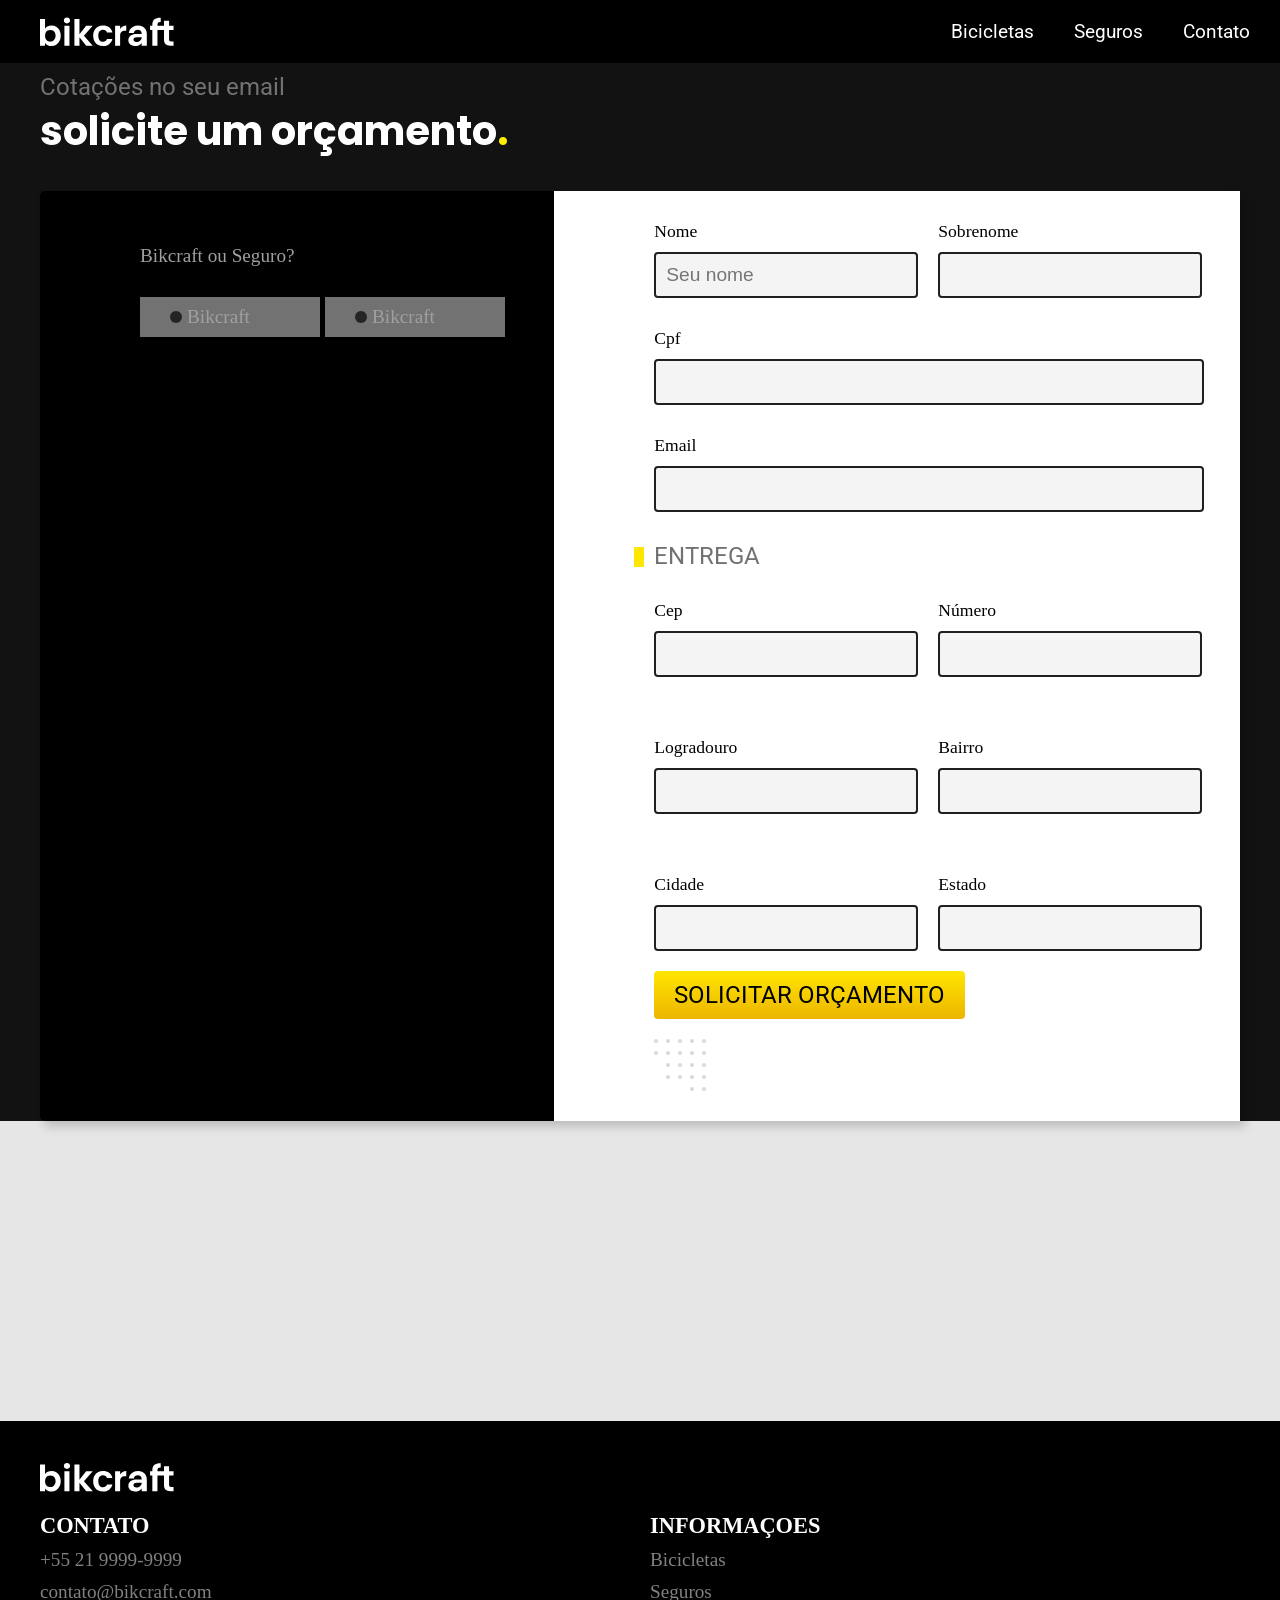
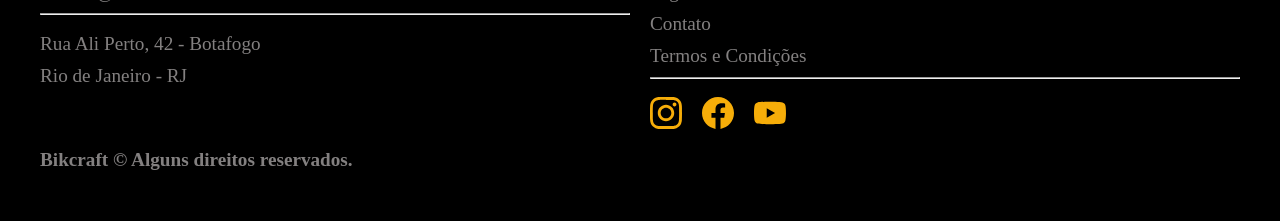
==== grid-3/orçamento/index.html @ d483f3c3 "primeiro commit" ====
<!DOCTYPE html>
<html lang="en">

<head>
  <meta charset="UTF-8">
  <meta name="viewport" content="width=device-width, initial-scale=1.0">
  <title>Document</title>
  <link rel="stylesheet" href="style.css">

  <link rel="preconnect" href="https://fonts.googleapis.com">
  <link rel="preconnect" href="https://fonts.gstatic.com" crossorigin>

  <link href="https://fonts.googleapis.com/css2?family=Poppins:wght@100;200;300;400;500;600;700;800;900&display=swap" rel="stylesheet">

  <link href="https://fonts.googleapis.com/css2?family=Roboto:ital,wght@0,100..900;1,100..900&display=swap" rel="stylesheet">

  <link rel="stylesheet" href="style.css">
</head>

<body>
  <header>
    <img src="../imagens/bikcraft (3).svg" alt="">
    <nav>
      <ul class="menu ">
        <li><a href="./bicicleta/bicicleta.html">Bicicletas</a></li>
        <li><a href="./seguros/index.html">Seguros</a></li>
        <li><a href="#">Contato</a></li>
      </ul>
    </nav>
  </header>
  <div class="bikes">
    <h4 class="subtitulo">Cotações no seu email</h4>
    <h1 class="titulo">solicite um orçamento<span class="ponto">.</span></h1>
  </div>
  <div class="form">
    <div class="formula">
      <div class="fomula1">


        <br><br><br>
        <div class="lojaa">
          <p>Bikcraft ou Seguro?</p>
        </div>
        <div class="flex">
          <div class="clas">
            <div class="circulo"></div>
            <p>Bikcraft</p>
          </div>
          <div class="clas">
            <div class="circulo"></div>
            <p>Bikcraft</p>
          </div>
        </div>
      </div>

      <div class="fomula2">
        <form action="">
          <div class="add">
            <div>
              <label for="nome">Nome</label>
              <input type="text" name="nome" id="nome" placeholder="Seu nome">
            </div>
            <div>
              <label for="telefone">Sobrenome</label>
              <input type="text" name="telefone" id="telefone">
            </div>
          </div>
          <div class="email">
            <label for="cpf">Cpf</label>
            <input type="text" name="cpf" id="cpf">
          </div>
          <div class="email">
            <label for="email">Email</label>
            <input type="text" name="email">

            <div class="entrega">
              <p class="entre subtitulo">ENTREGA</p>
            </div>


          </div>
          <div class="add">
            <div>
              <label for="cep">Cep</label>
              <input type="text" name="cep" id="cep">
            </div>
            <div>
              <label for="numero">Número</label>
              <input type="text" name="numero" id="numero">
            </div>

          </div>

          <div class="add">
            <div>
              <label for="Logradouro">Logradouro</label>
              <input type="text" name="Logradouro" id="Logradouro">
            </div>
            <div>
              <label for="Bairro">Bairro</label>
              <input type="text" name="Bairro" id="Bairro">
            </div>
          </div>
          <div class="add">
            <div>
              <label for="Cidade">Cidade</label>
              <input type="text" name="Cidade" id="Cidade">
            </div>
            <div>
              <label for="Estado">Estado</label>
              <input type="text" name="Estado" id="Estado">
            </div>
          </div>
          <a href="index.orcamento" class="btn subtitulo">SOLICITAR ORÇAMENTO</a>
          <img src="../imagens/bottom-left.svg" alt="" class="imgs">
        </form>
      </div>
    </div>
  </div>

  <div class="footer">
    <img src="../imagens/bikcraft (3).svg" alt="" class="footertitulo">
    <div>
      <h6>CONTATO</h6>
      <p>+55 21 9999-9999</p>
      <p> contato@bikcraft.com</p>
      <hr class="hr">
      <br>
      <p>Rua Ali Perto, 42 - Botafogo</p>
      <p>Rio de Janeiro - RJ</p>
    </div>
    <div>
      <h6>INFORMAÇOES</h6>
      <p>Bicicletas </p>
      <p> Seguros</p>
      <p> Contato</p>

      <p>Termos e Condições</p>
      <hr class="hr">
      <br>
      <div class="flex1">
        <img src="../imagens/instagram.svg" alt="">
        <img src="../imagens/facebook.svg" alt="">
        <img src="../imagens/youtube.svg" alt="">
      </div>
    </div>

    <h3>Bikcraft © Alguns direitos reservados.</h3>

  </div>
</body>

</html>
---- grid-3/orçamento/style.css ----
* {
  margin: 0px;
  padding: 0px;
}
img {
  max-width: 100%;
  display: block;
}
header {
  background: #000;
  display: flex;
  justify-content: space-between;
  flex-wrap: wrap;
}
header img {
  margin-left: 40px;
}
body {
  background: rgb(231, 230, 231);
}
.menu {
  padding: 10px;
  display: flex;
  font-size: 1.2rem;
  gap: 20px;
  padding: 20px;
  align-items: center;
}

.menu a {
  text-decoration: none;
  color: #fff;
  padding: 10px;
  font-family: "Roboto", sans-serif;
}
.menu a:hover {
  color: #000000;
  background: rgb(255, 255, 0);
  padding: 10px;
  border-radius: 10px;
}
.bikes {
  background: #121212;
  color: white;
  display: grid;
  align-items: center;
  /* padding-left: 40px; */
  /* height: 20px; */
}
.bikes h4 {
  margin-left: 40px;
}
.bikes h4 {
  padding-top: 10px;
}
.bikes h1 {
  padding: 0px;
  margin-bottom: 30px;
}

.subtitulo {
  font-family: "Roboto", sans-serif;
  color: #727272;
  font-weight: normal;
  font-size: 1.5rem;
}
.titulo {
  font-family: "Poppins", sans-serif;
  /* font-weight: 500; */
  font-size: 2.5rem;
  margin-left: 40px;
}
.form {
  background: #121212;
  /* height: 300px; */
  margin-bottom: 300px;
}
@media (max-width: 800px) {
  .form {
    height: 100%;
  }
}
.formula {
  display: grid;
  grid-template-columns: 3fr 4fr;
  justify-content: center;
  margin-left: 40px;
  box-shadow: 5px 5px 10px rgba(0, 0, 0, 0.2);
  margin-right: 40px;
}
@media (max-width: 800px) {
  .formula {
    grid-template-columns: 1fr;
  }
  .form {
    background: #121212;
    height: 300px;
    /* margin-bottom: 850px; */
    margin: 0px;
  }
}
.fomula1 {
  background: #000000;
  color: white;
  padding-left: 100px;
  border-radius: 5px 0px 0px 5px;
}
.fomula1 h3 {
  margin-bottom: 30px;
  margin-top: 30px;
  font-size: 1.5rem;
  color: white;
}
.fomula2 {
  background: #fff;
  padding-left: 100px;
  /* display: flex; */
}

.fomula1 p {
  color: #a0a0a0;
  font-size: 1.2rem;
}
.lojaa {
  display: flex;
  /* justify-content: center; */
  gap: 3px;
  margin-bottom: 30px;
  color: #cacaca;
}
.loja a {
  text-decoration: none;
  font-size: 1.5rem;
  color: #e4e4e4;
}
.img {
  display: flex;
  gap: 20px;
  justify-content: start;
  /* margin-bottom: 30px; */
}
.imgs {
  display: flex;
  gap: 20px;
  justify-content: start;
  margin-bottom: 30px;
  margin-top: 30px;
}

.form label,
textarea {
  display: block;
  margin-bottom: 10px;
  font-size: 1.1rem;
}

input {
  font-size: 1.2rem;
  padding: 10px;
  border-radius: 4px;
  margin-bottom: 30px;
  border: 2px solid rgb(32, 32, 32);
  background: #f5f4f4;
}
.add {
  display: flex;
  /* justify-self: center; */
  gap: 20px;
  margin-top: 30px;
}
@media (max-width: 800px) {
  .fomula2 {
    height: 540px;
    margin: 0px;
    padding-left: 10px;
  }
}
.email input {
  width: 550px;
  box-sizing: border-box;
}
@media (max-width: 800px) {
  .email input {
    width: 500px;
  }
  .email input {
    /* width: 270px; */
    box-sizing: border-box;
    display: block;
  }
}
.btn {
  text-decoration: none;
  color: #000;
  background: linear-gradient(rgb(255, 230, 0), rgb(236, 181, 0));
  padding: 10px 20px;
  border-radius: 4px;
}

.btn:hover {
  background: linear-gradient(rgb(255, 230, 0), rgb(211, 162, 0));
}
label {
  display: block;
  margin-bottom: 10px;
}

textarea {
  font-size: 1.2rem;
  padding: 10px;
  margin-bottom: 30px;
  background: #f5f4f4;
  border: 2px solid rgb(32, 32, 32);
}
input:hover {
  background: #727272;
}
.grids {
  display: grid;
  grid-template-columns: 1fr 1fr;
  border-left: 2px solid rgb(219, 219, 219);
}
.flex {
  display: flex;
  gap: 5px;
}

.ponto {
  color: #ffee00;
}
.footer {
  background: #000;
  color: white;
  margin: 0px;
  padding: 40px;
  display: grid;
  grid-template-columns: 1fr 1fr 1fr;
  /* align-items: center; */
  gap: 20px;
}

.footer h6 {
  font-size: 1.4rem;
  margin-bottom: 10px;
}
.footer p,
h3 {
  color: #838080;
  margin-bottom: 10px;
  font-size: 1.2rem;
}
.footer {
  grid-template-columns: 1fr 1fr;
}
.footer img {
  grid-column: 1/-1;
  /* background-color: #3a0061; */
}
.flex1 {
  display: flex;
  gap: 20px;
}
.clas {
  background: #727272;
  width: 150px;
  height: 40px;
  align-items: center;
  display: flex;
  padding-left: 30px;
  /* justify-content: center; */
}
.circulo {
  /* margin-top: 5px; */
  margin-right: 5px;
  width: 12px;
  height: 12px;
  background-color: rgb(36, 36, 36);
  border-radius: 50%;
}
.entre {
  position: relative;
}

.entre::before {
  position: absolute;
  content: "";
  width: 10px;
  height: 20px;
  background: #ffe600;
  left: -20px;
  top: 5px;
}
.inform a {
  display: block;
  color: #838080;
  text-decoration: none;
  font-size: 1.1rem;
}
---- grid-3/orçamento/style.css ----
* {
  margin: 0px;
  padding: 0px;
}
img {
  max-width: 100%;
  display: block;
}
header {
  background: #000;
  display: flex;
  justify-content: space-between;
  flex-wrap: wrap;
}
header img {
  margin-left: 40px;
}
body {
  background: rgb(231, 230, 231);
}
.menu {
  padding: 10px;
  display: flex;
  font-size: 1.2rem;
  gap: 20px;
  padding: 20px;
  align-items: center;
}

.menu a {
  text-decoration: none;
  color: #fff;
  padding: 10px;
  font-family: "Roboto", sans-serif;
}
.menu a:hover {
  color: #000000;
  background: rgb(255, 255, 0);
  padding: 10px;
  border-radius: 10px;
}
.bikes {
  background: #121212;
  color: white;
  display: grid;
  align-items: center;
  /* padding-left: 40px; */
  /* height: 20px; */
}
.bikes h4 {
  margin-left: 40px;
}
.bikes h4 {
  padding-top: 10px;
}
.bikes h1 {
  padding: 0px;
  margin-bottom: 30px;
}

.subtitulo {
  font-family: "Roboto", sans-serif;
  color: #727272;
  font-weight: normal;
  font-size: 1.5rem;
}
.titulo {
  font-family: "Poppins", sans-serif;
  /* font-weight: 500; */
  font-size: 2.5rem;
  margin-left: 40px;
}
.form {
  background: #121212;
  /* height: 300px; */
  margin-bottom: 300px;
}
@media (max-width: 800px) {
  .form {
    height: 100%;
  }
}
.formula {
  display: grid;
  grid-template-columns: 3fr 4fr;
  justify-content: center;
  margin-left: 40px;
  box-shadow: 5px 5px 10px rgba(0, 0, 0, 0.2);
  margin-right: 40px;
}
@media (max-width: 800px) {
  .formula {
    grid-template-columns: 1fr;
  }
  .form {
    background: #121212;
    height: 300px;
    /* margin-bottom: 850px; */
    margin: 0px;
  }
}
.fomula1 {
  background: #000000;
  color: white;
  padding-left: 100px;
  border-radius: 5px 0px 0px 5px;
}
.fomula1 h3 {
  margin-bottom: 30px;
  margin-top: 30px;
  font-size: 1.5rem;
  color: white;
}
.fomula2 {
  background: #fff;
  padding-left: 100px;
  /* display: flex; */
}

.fomula1 p {
  color: #a0a0a0;
  font-size: 1.2rem;
}
.lojaa {
  display: flex;
  /* justify-content: center; */
  gap: 3px;
  margin-bottom: 30px;
  color: #cacaca;
}
.loja a {
  text-decoration: none;
  font-size: 1.5rem;
  color: #e4e4e4;
}
.img {
  display: flex;
  gap: 20px;
  justify-content: start;
  /* margin-bottom: 30px; */
}
.imgs {
  display: flex;
  gap: 20px;
  justify-content: start;
  margin-bottom: 30px;
  margin-top: 30px;
}

.form label,
textarea {
  display: block;
  margin-bottom: 10px;
  font-size: 1.1rem;
}

input {
  font-size: 1.2rem;
  padding: 10px;
  border-radius: 4px;
  margin-bottom: 30px;
  border: 2px solid rgb(32, 32, 32);
  background: #f5f4f4;
}
.add {
  display: flex;
  /* justify-self: center; */
  gap: 20px;
  margin-top: 30px;
}
@media (max-width: 800px) {
  .fomula2 {
    height: 540px;
    margin: 0px;
    padding-left: 10px;
  }
}
.email input {
  width: 550px;
  box-sizing: border-box;
}
@media (max-width: 800px) {
  .email input {
    width: 500px;
  }
  .email input {
    /* width: 270px; */
    box-sizing: border-box;
    display: block;
  }
}
.btn {
  text-decoration: none;
  color: #000;
  background: linear-gradient(rgb(255, 230, 0), rgb(236, 181, 0));
  padding: 10px 20px;
  border-radius: 4px;
}

.btn:hover {
  background: linear-gradient(rgb(255, 230, 0), rgb(211, 162, 0));
}
label {
  display: block;
  margin-bottom: 10px;
}

textarea {
  font-size: 1.2rem;
  padding: 10px;
  margin-bottom: 30px;
  background: #f5f4f4;
  border: 2px solid rgb(32, 32, 32);
}
input:hover {
  background: #727272;
}
.grids {
  display: grid;
  grid-template-columns: 1fr 1fr;
  border-left: 2px solid rgb(219, 219, 219);
}
.flex {
  display: flex;
  gap: 5px;
}

.ponto {
  color: #ffee00;
}
.footer {
  background: #000;
  color: white;
  margin: 0px;
  padding: 40px;
  display: grid;
  grid-template-columns: 1fr 1fr 1fr;
  /* align-items: center; */
  gap: 20px;
}

.footer h6 {
  font-size: 1.4rem;
  margin-bottom: 10px;
}
.footer p,
h3 {
  color: #838080;
  margin-bottom: 10px;
  font-size: 1.2rem;
}
.footer {
  grid-template-columns: 1fr 1fr;
}
.footer img {
  grid-column: 1/-1;
  /* background-color: #3a0061; */
}
.flex1 {
  display: flex;
  gap: 20px;
}
.clas {
  background: #727272;
  width: 150px;
  height: 40px;
  align-items: center;
  display: flex;
  padding-left: 30px;
  /* justify-content: center; */
}
.circulo {
  /* margin-top: 5px; */
  margin-right: 5px;
  width: 12px;
  height: 12px;
  background-color: rgb(36, 36, 36);
  border-radius: 50%;
}
.entre {
  position: relative;
}

.entre::before {
  position: absolute;
  content: "";
  width: 10px;
  height: 20px;
  background: #ffe600;
  left: -20px;
  top: 5px;
}
.inform a {
  display: block;
  color: #838080;
  text-decoration: none;
  font-size: 1.1rem;
}
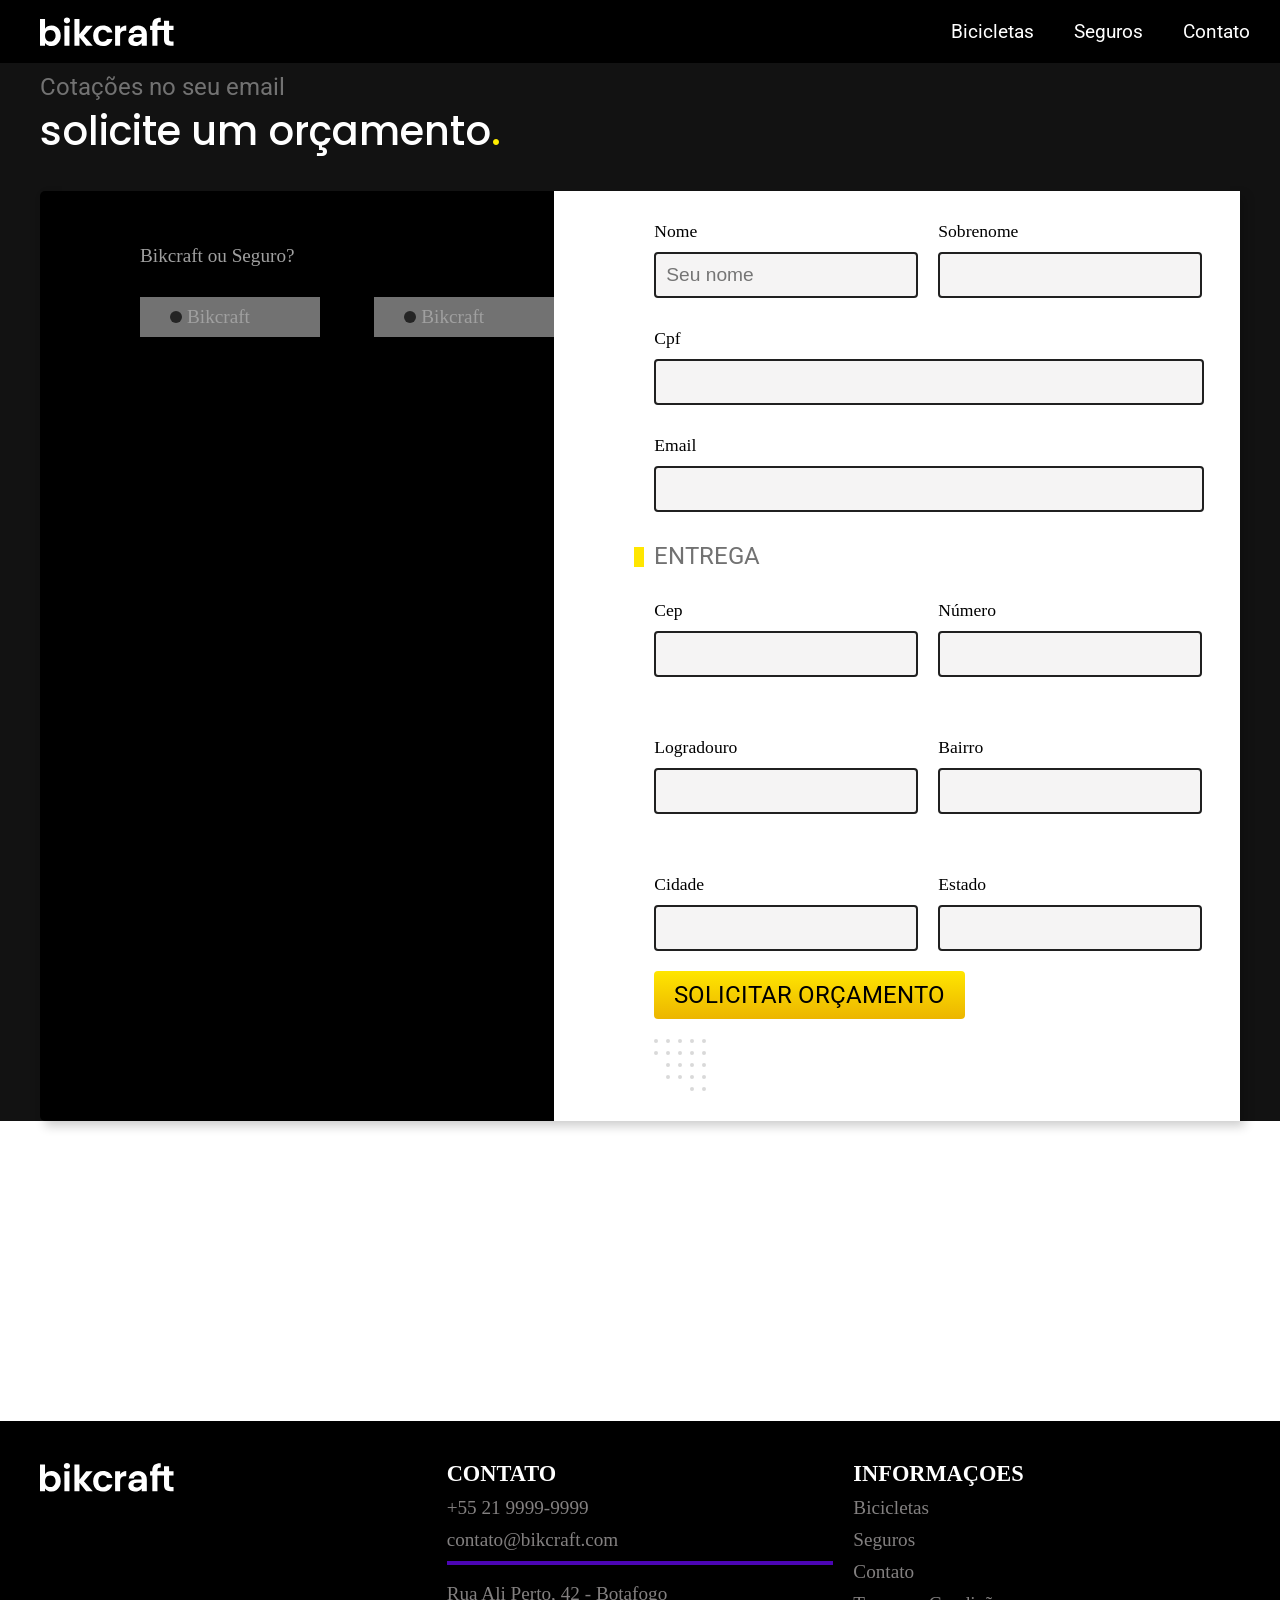
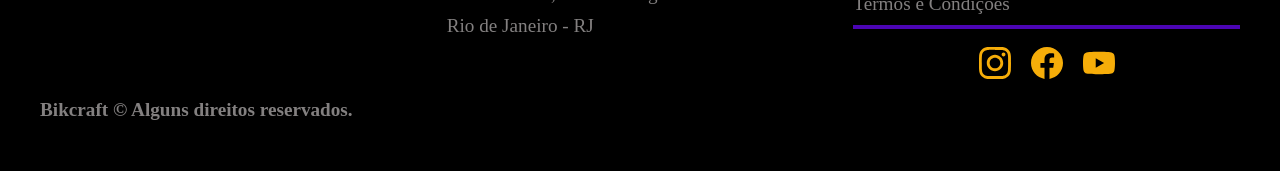
==== commit 02b96ecc: "novo background" ====
--- a/grid-3/orçamento/index.html
+++ b/grid-3/orçamento/index.html
@@ -6,6 +6,7 @@
   <meta name="viewport" content="width=device-width, initial-scale=1.0">
   <title>Document</title>
   <link rel="stylesheet" href="style.css">
+  <link rel="stylesheet" href="../style.css">
 
   <link rel="preconnect" href="https://fonts.googleapis.com">
   <link rel="preconnect" href="https://fonts.gstatic.com" crossorigin>
--- a/grid-3/orçamento/style.css
+++ b/grid-3/orçamento/style.css
@@ -1,44 +1,6 @@
-* {
-  margin: 0px;
-  padding: 0px;
-}
-img {
-  max-width: 100%;
-  display: block;
-}
-header {
-  background: #000;
-  display: flex;
-  justify-content: space-between;
-  flex-wrap: wrap;
-}
-header img {
-  margin-left: 40px;
-}
-body {
-  background: rgb(231, 230, 231);
-}
-.menu {
-  padding: 10px;
-  display: flex;
-  font-size: 1.2rem;
-  gap: 20px;
-  padding: 20px;
-  align-items: center;
-}
-
-.menu a {
-  text-decoration: none;
-  color: #fff;
-  padding: 10px;
-  font-family: "Roboto", sans-serif;
-}
-.menu a:hover {
-  color: #000000;
-  background: rgb(255, 255, 0);
-  padding: 10px;
-  border-radius: 10px;
-}
+@import "./global/global.css";
+@import "./global/header.css";
+
 .bikes {
   background: #121212;
   color: white;
@@ -228,34 +190,7 @@
 .ponto {
   color: #ffee00;
 }
-.footer {
-  background: #000;
-  color: white;
-  margin: 0px;
-  padding: 40px;
-  display: grid;
-  grid-template-columns: 1fr 1fr 1fr;
-  /* align-items: center; */
-  gap: 20px;
-}
-
-.footer h6 {
-  font-size: 1.4rem;
-  margin-bottom: 10px;
-}
-.footer p,
-h3 {
-  color: #838080;
-  margin-bottom: 10px;
-  font-size: 1.2rem;
-}
-.footer {
-  grid-template-columns: 1fr 1fr;
-}
-.footer img {
-  grid-column: 1/-1;
-  /* background-color: #3a0061; */
-}
+
 .flex1 {
   display: flex;
   gap: 20px;
--- a/grid-3/style.css
+++ b/grid-3/style.css
@@ -0,0 +1,526 @@
+header {
+  background: #000;
+  display: flex;
+  justify-content: space-between;
+  flex-wrap: wrap;
+}
+header img {
+  margin-left: 40px;
+}
+.menu {
+  padding: 10px;
+  display: flex;
+  font-size: 1.2rem;
+  gap: 20px;
+  padding: 20px;
+  align-items: center;
+}
+
+.menu a {
+  text-decoration: none;
+  color: #fff;
+  padding: 10px;
+  font-family: "Roboto", sans-serif;
+}
+.menu a:hover {
+  color: #000000;
+  background: rgb(255, 255, 0);
+  padding: 10px;
+  border-radius: 10px;
+}
+* {
+  margin: 0px;
+  padding: 0px;
+}
+
+.teste {
+  background: #000;
+  display: grid;
+  grid-template-columns: 1fr 1fr;
+  height: 500px;
+  align-items: center;
+  gap: 10px;
+  margin-bottom: 140px;
+  justify-content: center;
+}
+.teste h2 {
+  color: white;
+  font-size: 3rem;
+  margin-bottom: 30px;
+  max-width: 15ch;
+  font-weight: bolder;
+}
+.teste p {
+  color: #b5b4b4;
+  font-size: 1.4rem;
+  text-align: center;
+  font-style: normal;
+  margin-left: 20px;
+  margin-right: 2vw;
+}
+
+.cont {
+  display: flex;
+  flex-direction: column;
+  align-items: center;
+}
+.btn {
+  text-align: center;
+  background: linear-gradient(#ffbb00);
+  color: #383600;
+  font-family: "Roboto", sans-serif;
+  text-decoration: none;
+  width: 200px;
+  border-radius: 10px;
+  padding: 10px 20px;
+  margin-top: 20px;
+  font-size: 1.4rem;
+  font-weight: bold;
+}
+.btn:hover {
+  background: linear-gradient(rgb(36, 0, 90));
+  color: white;
+}
+.teste img {
+  grid-column: 2;
+  height: 600px;
+  object-fit: cover;
+  object-position: top center;
+  width: 350px;
+  border-radius: 10px;
+}
+@media (max-width: 800px) {
+  .teste {
+    grid-template-columns: 1fr;
+    height: auto;
+  }
+
+  .teste img {
+    grid-column: 1;
+    width: 100%;
+    max-width: none;
+    height: 400px;
+    object-fit: cover;
+    justify-self: center;
+  }
+}
+
+.fotos {
+  display: grid;
+  /* grid-template-columns: repeat(auto-fit, minmax(300px, 1fr)); */
+  grid-template-columns: 1fr 1fr 1fr;
+  gap: 20px;
+  margin: 30px;
+}
+@media (max-width: 800px) {
+  .fotos {
+    display: flex;
+    gap: 20px;
+    overflow-x: auto;
+    padding: 20px;
+  }
+  .btn {
+    padding: 10px;
+  }
+  .fotos > div {
+    min-width: 300px;
+  }
+  .fotos img {
+    width: 300px;
+    height: 300px;
+    object-fit: cover;
+    border-radius: 10px;
+  }
+}
+.escolha h2 {
+  text-align: left;
+  margin-left: 30px;
+  font-size: 3.5rem;
+  font-weight: bold;
+  position: relative;
+}
+
+.escolha h2::before {
+  content: "";
+  left: 10px;
+  width: 15px;
+  height: 80px;
+  rotate: 50deg;
+  z-index: -1;
+  border-radius: 5px;
+  background: rgb(255, 251, 4);
+  position: absolute;
+}
+img {
+  max-width: 100%;
+  display: block;
+}
+.fotos img {
+  border-radius: 10px;
+}
+img {
+  z-index: 2;
+}
+.escolha {
+  text-align: center;
+}
+
+.escolha h3 {
+  position: relative;
+  font-size: 2.5rem;
+  display: inline-block;
+}
+.escolha h4 {
+  font-size: 1.5rem;
+  color: #838080;
+}
+.escolha h3::before {
+  content: "";
+  position: absolute;
+  width: 20px;
+  height: 10px;
+  background: #ffbb00;
+  /* border-radius: 50%; */
+  left: -25px;
+  top: 50%;
+  transform: translateY(-50%);
+}
+.com {
+  text-decoration: none;
+  color: black;
+  padding: 10px 20px;
+  border-radius: 10px;
+  display: inline-block;
+  background: #ffbb00;
+  font-size: 1.5rem;
+}
+.com:hover {
+  background: #9900ff;
+  color: #fff;
+}
+img {
+  max-width: 100%;
+  display: block;
+}
+.leonidas {
+  background: #000;
+  color: white;
+  height: 600px;
+  margin-top: 50px;
+  display: grid;
+  grid-template-columns: 1fr 1fr;
+  align-items: center;
+  padding: 0px 0 80px 30px;
+  margin-bottom: 100px;
+}
+.pe {
+  margin-top: 10px;
+  margin-bottom: 10px;
+  font-size: 1.3rem;
+  font-family: "Roboto", sans-serif;
+  font-weight: 400;
+  color: #a39999;
+}
+.pee {
+  color: #cacaca;
+}
+.ponto {
+  color: #ffbb00;
+}
+.bbtn {
+  color: #ffbb00;
+  font-size: 1.9rem;
+}
+.bbtn:hover {
+  color: #9900ff;
+}
+.leonidas-texto {
+  max-width: 450px;
+}
+.leonidas-img {
+  width: 100%;
+  height: 720px;
+  object-fit: cover;
+  grid-column: 2;
+  grid-row: 1/-1;
+}
+.algum {
+  display: flex;
+  /* justify-content: center; */
+  margin: 20px;
+  justify-content: center;
+  gap: 10px;
+  max-width: 450px;
+  /* background: #9900ff; */
+  padding: 0px;
+}
+.algum img {
+  justify-self: center;
+}
+.algum h4 {
+  font-size: 1.5rem;
+  text-align: center;
+}
+.algum p {
+  color: #b5b4b4;
+  text-align: center;
+}
+
+.leonidas h3 {
+  font-size: 2.5rem;
+  color: white;
+  font-weight: bold;
+}
+.algum img {
+  max-width: 100%;
+  display: block;
+}
+h4 {
+  font-size: 3.5rem;
+  margin-left: 30px;
+}
+.parceiros {
+  display: grid;
+  gap: 20px;
+  grid-template-columns: repeat(4, 1fr);
+  /* margin: 30px; */
+  padding: 20px;
+  margin: 20px;
+  margin-bottom: 30px;
+}
+.parceiros img {
+  width: 150px;
+}
+.estilo {
+  border: 3px solid #ddd;
+}
+.parceiros img {
+  width: 150px;
+  padding: 30px;
+  justify-self: center;
+
+  border-right: 4px solid #ddd;
+
+  border-bottom: 4px solid #ddd;
+}
+.caixa {
+  box-shadow: inset 0 -10px 15px rgba(0, 0, 0, 0.5);
+}
+@media (max-width: 800px) {
+  .leonidas {
+    display: flex;
+    justify-content: center;
+    flex-wrap: wrap;
+  }
+  .leonidas img {
+    display: none;
+  }
+  .algum {
+    /* text-align: start; */
+    /* background: #9900ff; */
+    display: block;
+  }
+  .parceiros {
+    display: grid;
+    grid-template-columns: 1fr 1fr;
+  }
+  .estilo {
+    display: none;
+  }
+}
+.avaliacao {
+  display: grid;
+  grid-template-columns: 1fr 1fr;
+  align-items: center;
+  gap: 20px;
+  background: #ffbb00;
+  /* margin-bottom: 50px; */
+}
+@media (max-width: 800px) {
+  .avaliacao {
+    grid-template-columns: 1fr;
+  }
+  .avaliacao img {
+    width: 100%;
+    height: 200px;
+    object-fit: cover;
+  }
+}
+
+.aspas {
+  /* font-size: 2.3rem; */
+  color: #886400;
+  margin-left: -10px;
+  font-weight: bold;
+  font-size: 2rem;
+}
+.avaliacao h4 {
+  font-size: 1.5rem;
+}
+.ana {
+  margin-top: 20px;
+  color: #886400;
+  font-size: 1.3rem;
+}
+.seguros {
+  background: #121212;
+  height: 600px;
+}
+@media (max-width: 800px) {
+  .seguros {
+    height: 100%;
+  }
+}
+.seguros h4 {
+  color: white;
+}
+.segu {
+  display: grid;
+  grid-template-columns: 1fr 1fr;
+  /* justify-content: center; */
+  gap: 20px;
+  align-items: center;
+  color: white;
+  margin: 50px;
+  /* height: 600px; */
+}
+.seguro-fle {
+  background: #000;
+  padding: 50px;
+  border-radius: 5px;
+  font-size: 1.4rem;
+}
+
+.seguro-fle h5 {
+  color: #ffbb00;
+}
+.seguro h5 {
+  color: #838080;
+}
+.seguro {
+  background: #000;
+  padding: 30px;
+  border-radius: 5px;
+  font-size: 1.4rem;
+}
+.mensal {
+  text-align: end;
+  color: #838080;
+  font-size: 1.4rem;
+}
+.flex {
+  display: flex;
+  font-size: 3rem;
+  margin-bottom: 10px;
+  justify-content: space-between;
+}
+.seguro p,
+.seguro-fle p {
+  display: flex;
+  align-items: center;
+  gap: 10px;
+  margin-bottom: 10px;
+}
+
+.seguro p img,
+.seguro-fle p img {
+  width: 16px;
+  height: 16px;
+}
+@media (max-width: 700px) {
+  .segu {
+    grid-template-columns: 1fr;
+  }
+}
+.bt {
+  text-decoration: none;
+  color: white;
+  padding: 10px 20px;
+  border-radius: 5px;
+  margin-left: 10px;
+  background: #2e2e2e;
+  font-weight: bold;
+}
+.bt:hover {
+  background: #272323;
+}
+.btnn {
+  text-decoration: none;
+  color: black;
+  padding: 10px 20px;
+  border-radius: 5px;
+
+  margin-left: 10px;
+  background: #ffbb00;
+  font-weight: bold;
+}
+.btnn:hover {
+  background: #c79200;
+}
+.footer {
+  background: #000;
+  color: white;
+  margin: 0px;
+  padding: 40px;
+  display: grid;
+  grid-template-columns: 1fr 1fr 1fr;
+  /* align-items: center; */
+  gap: 20px;
+}
+
+.footer h6 {
+  font-size: 1.4rem;
+  margin-bottom: 10px;
+}
+.footer p,
+h3 {
+  color: #838080;
+  margin-bottom: 10px;
+  font-size: 1.2rem;
+}
+.flex1 {
+  display: flex;
+  justify-content: center;
+  align-items: center;
+  gap: 20px;
+  /* justify-content: center; */
+  /* background: #9900ff; */
+}
+
+.flex1 img:hover {
+  background: #3a0061;
+  padding: 3px;
+  border-radius: 10px;
+}
+.hr {
+  border: 2px solid rgb(75, 5, 180);
+}
+@media (max-width: 800px) {
+  .hr {
+    display: none;
+  }
+  .flex1 {
+    justify-content: start;
+  }
+  .footer {
+    grid-template-columns: 1fr 1fr;
+  }
+  .footer img {
+    grid-column: 1/-1;
+    /* background-color: #3a0061; */
+  }
+}
+.titulo {
+  font-family: "Poppins", sans-serif;
+  font-weight: 500;
+  font-style: normal;
+}
+.subtitulo {
+  font-family: "Roboto", sans-serif;
+}
+.inform a {
+  display: block;
+  color: #838080;
+  text-decoration: none;
+  font-size: 1.1rem;
+}
--- a/grid-3/orçamento/style.css
+++ b/grid-3/orçamento/style.css
@@ -1,44 +1,6 @@
-* {
-  margin: 0px;
-  padding: 0px;
-}
-img {
-  max-width: 100%;
-  display: block;
-}
-header {
-  background: #000;
-  display: flex;
-  justify-content: space-between;
-  flex-wrap: wrap;
-}
-header img {
-  margin-left: 40px;
-}
-body {
-  background: rgb(231, 230, 231);
-}
-.menu {
-  padding: 10px;
-  display: flex;
-  font-size: 1.2rem;
-  gap: 20px;
-  padding: 20px;
-  align-items: center;
-}
-
-.menu a {
-  text-decoration: none;
-  color: #fff;
-  padding: 10px;
-  font-family: "Roboto", sans-serif;
-}
-.menu a:hover {
-  color: #000000;
-  background: rgb(255, 255, 0);
-  padding: 10px;
-  border-radius: 10px;
-}
+@import "./global/global.css";
+@import "./global/header.css";
+
 .bikes {
   background: #121212;
   color: white;
@@ -228,34 +190,7 @@
 .ponto {
   color: #ffee00;
 }
-.footer {
-  background: #000;
-  color: white;
-  margin: 0px;
-  padding: 40px;
-  display: grid;
-  grid-template-columns: 1fr 1fr 1fr;
-  /* align-items: center; */
-  gap: 20px;
-}
-
-.footer h6 {
-  font-size: 1.4rem;
-  margin-bottom: 10px;
-}
-.footer p,
-h3 {
-  color: #838080;
-  margin-bottom: 10px;
-  font-size: 1.2rem;
-}
-.footer {
-  grid-template-columns: 1fr 1fr;
-}
-.footer img {
-  grid-column: 1/-1;
-  /* background-color: #3a0061; */
-}
+
 .flex1 {
   display: flex;
   gap: 20px;
